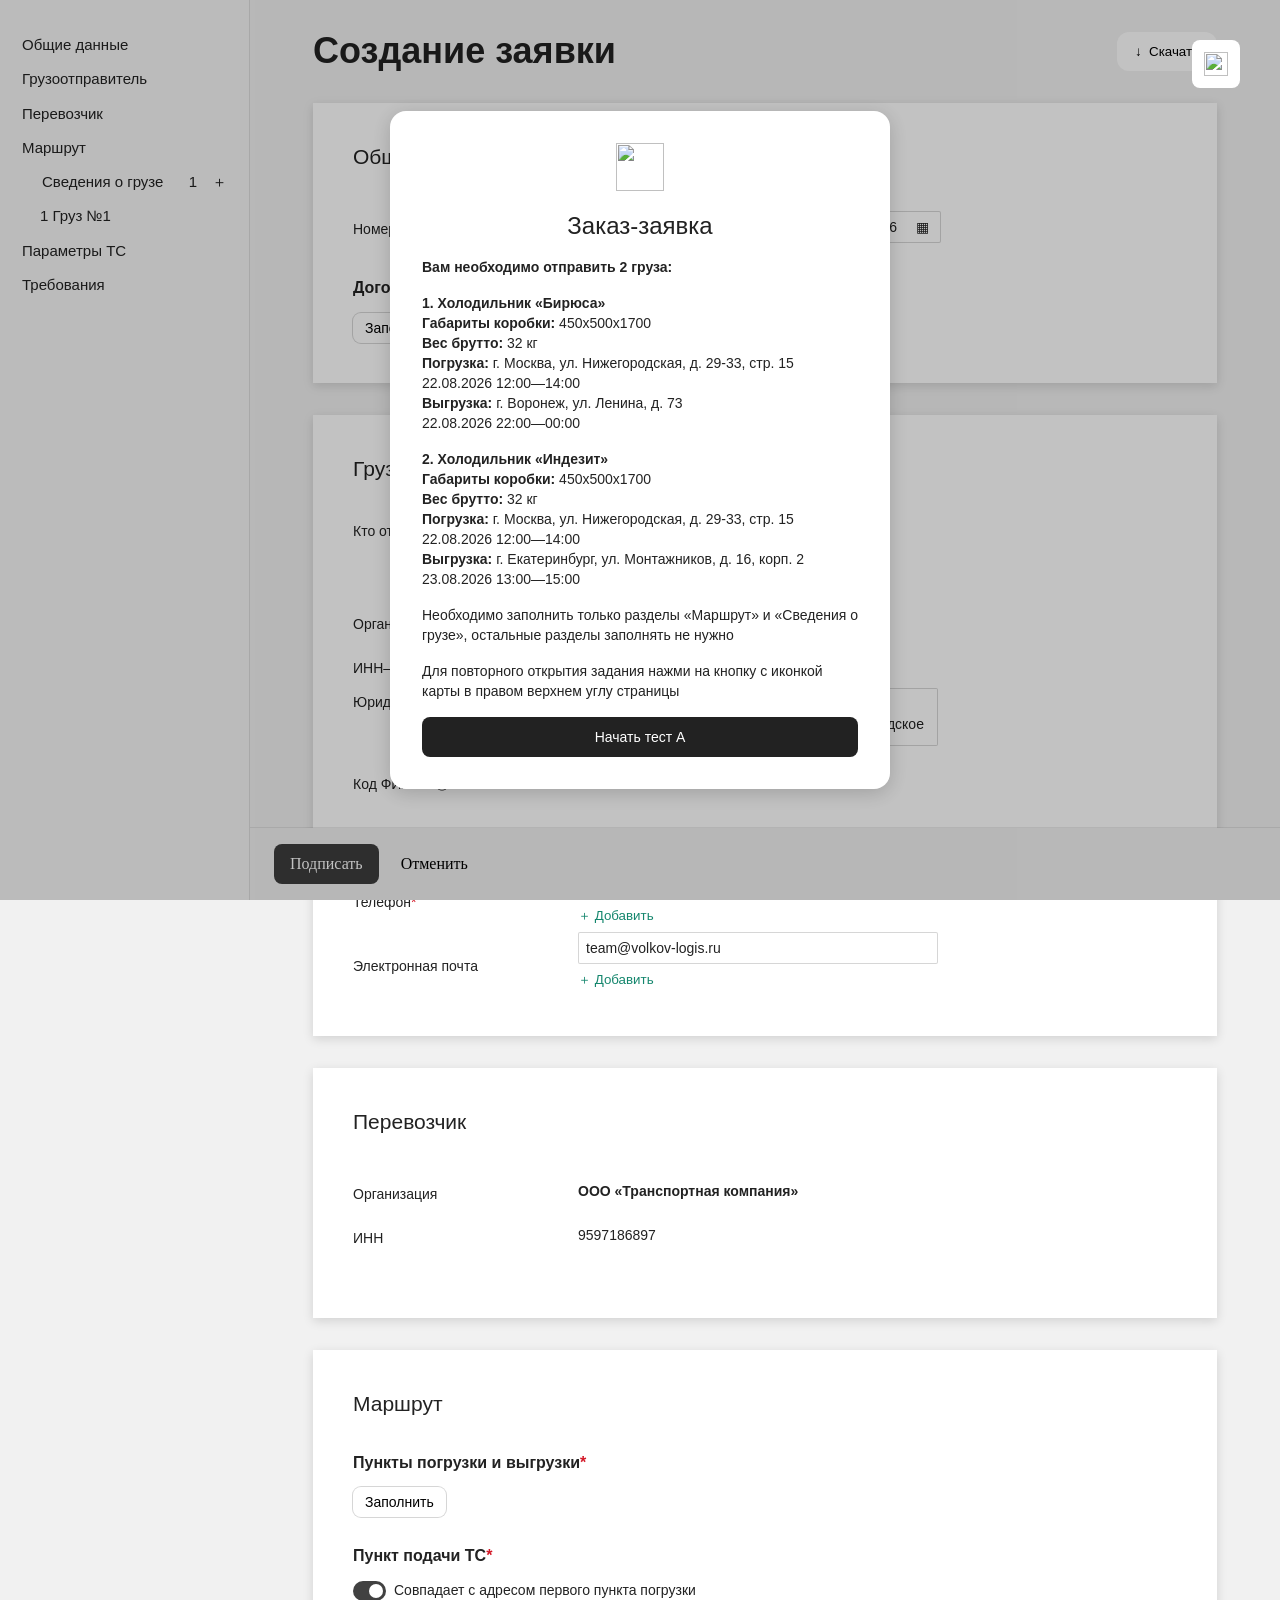
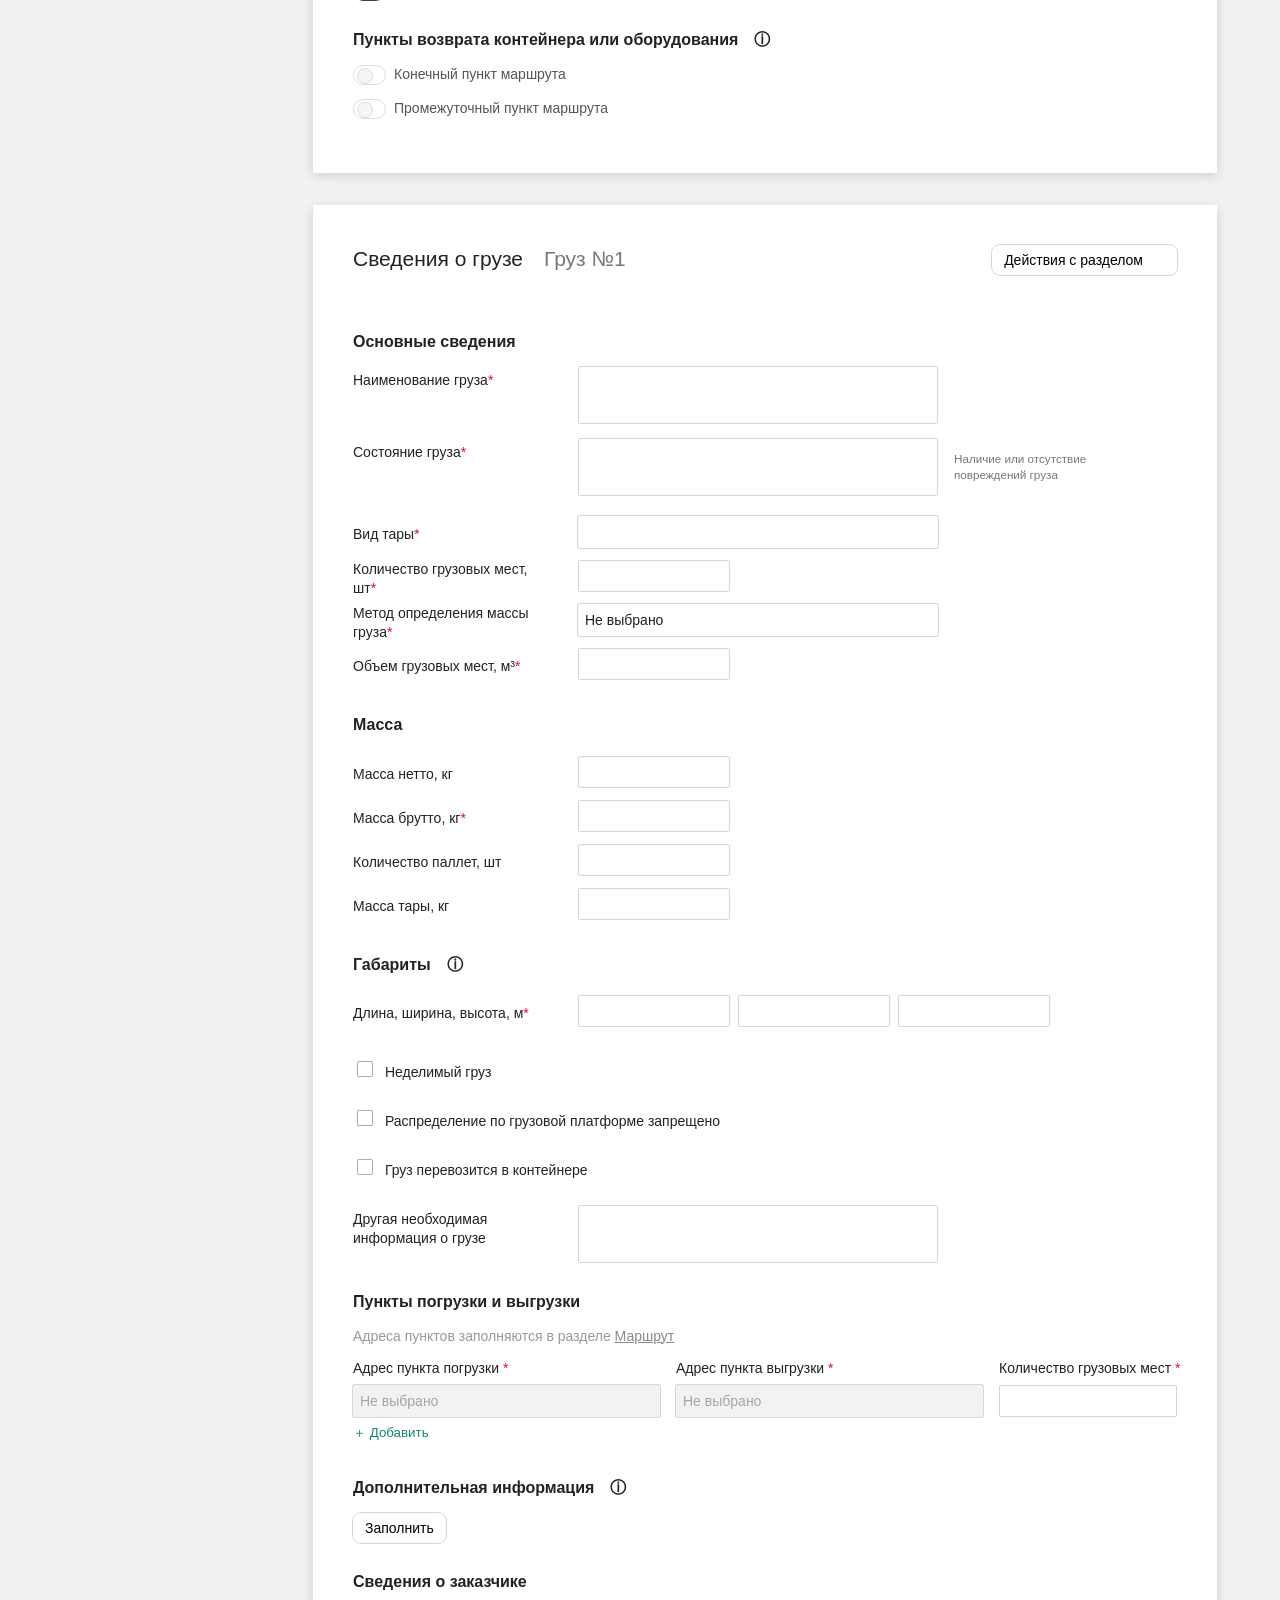
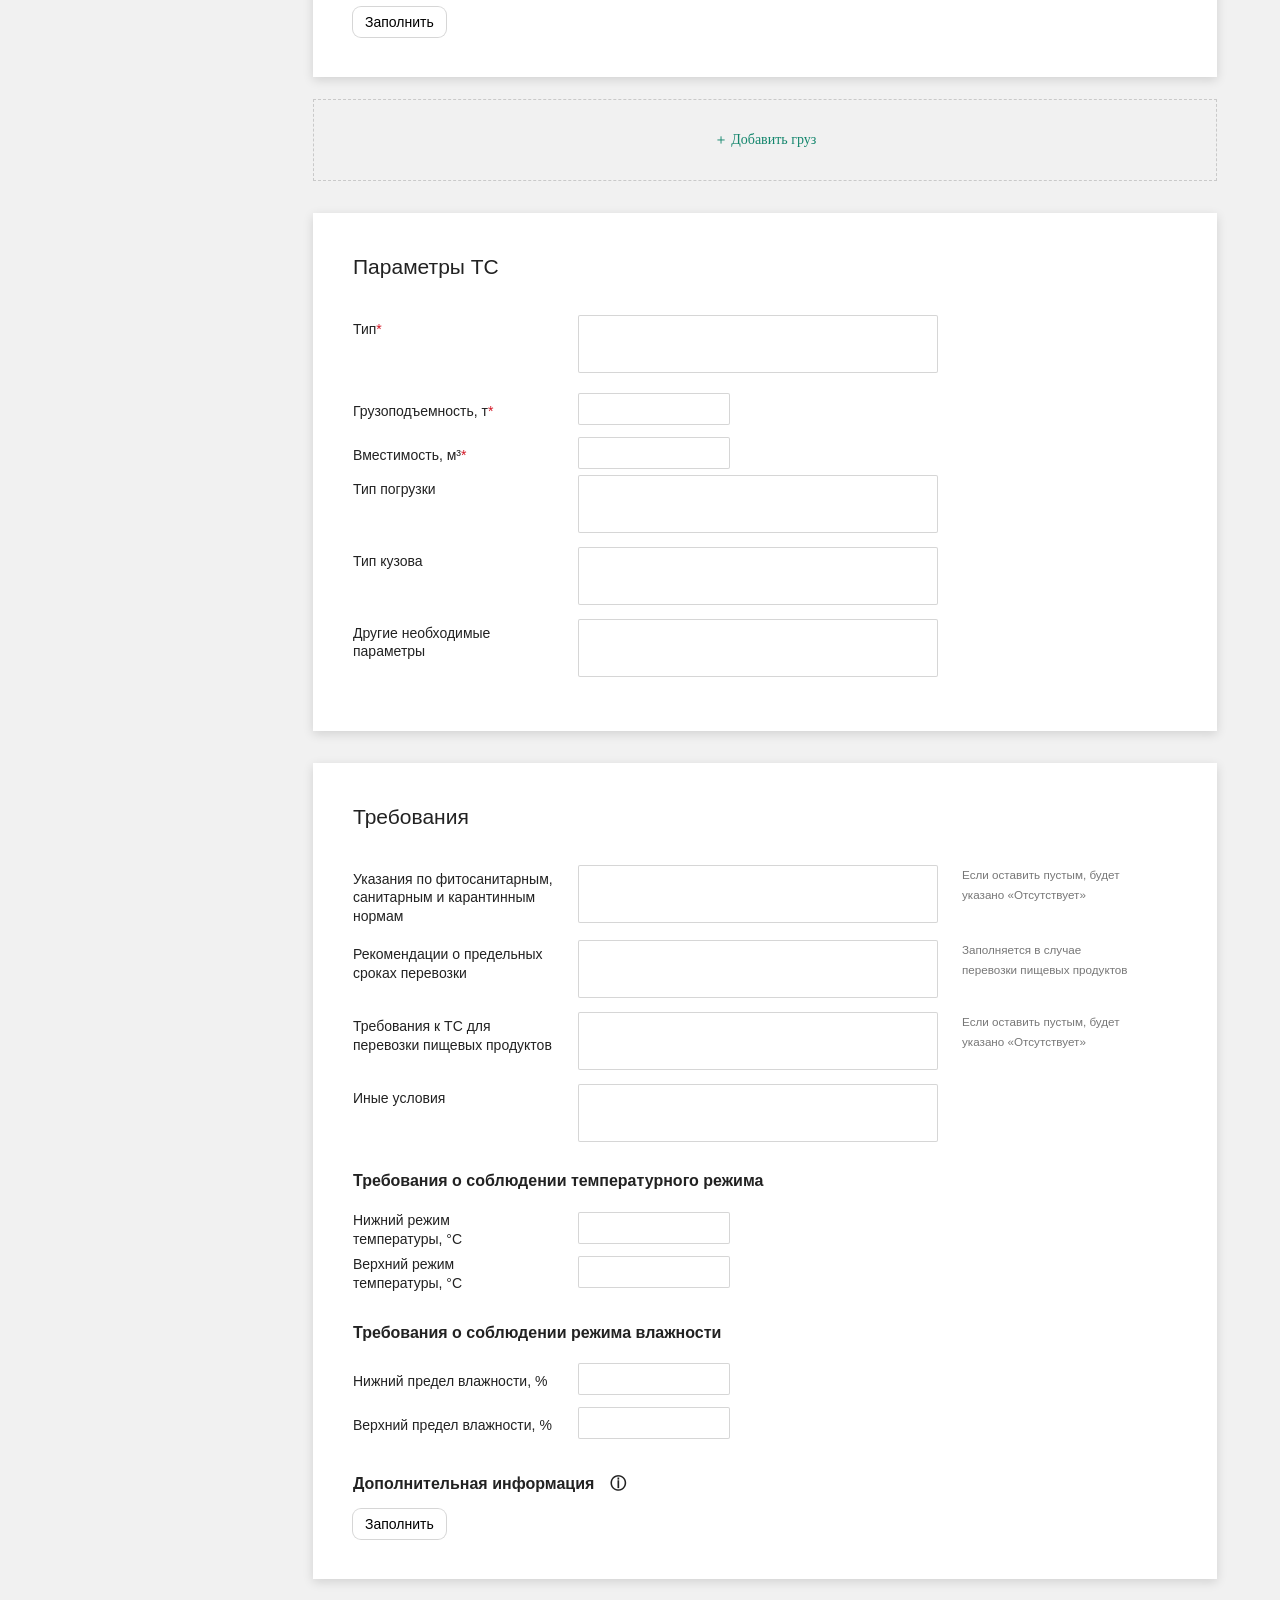
==== variant-a/index.html @ f587dcb3 "Publish Variant A" ====
<!doctype html><html lang="ru"><head><meta charset="utf-8"><meta name="viewport" content="width=device-width,initial-scale=1"><title>Создание заявки</title><link rel="icon" type="image/svg+xml" href="assets/kontur-diadoc-logistics.svg"><meta property="og:type" content="website"><meta property="og:title" content="Создание заявки"><meta property="og:image" content="assets/social-cover.jpg"><meta property="og:image:width" content="676"><meta property="og:image:height" content="432"><meta name="twitter:card" content="summary_large_image"><meta name="twitter:title" content="Создание заявки"><meta name="twitter:image" content="assets/social-cover.jpg"><link rel="stylesheet" href="styles.css"><style>
@font-face{font-family:"Lab Grotesque K";src:url("fonts/LabGrotesqueK-Regular.ttf") format("truetype");font-style:normal;font-weight:400;font-display:swap}
@font-face{font-family:"Lab Grotesque K";src:url("fonts/LabGrotesqueK-Bold.ttf") format("truetype");font-style:normal;font-weight:600 900;font-display:swap}
[hidden]{display:none!important}.panel span{color:inherit}.panel label span,.panel h3 span{color:#d31827}.panel h2 span{color:#777}
body,input,select,textarea,button{font-family:"Lab Grotesque K",-apple-system,BlinkMacSystemFont,"Segoe UI",Arial,sans-serif}
input,select,textarea{min-height:32px;border:1px solid rgba(0,0,0,.16);border-radius:2px;padding:5px 7px;font-size:14px;line-height:20px;box-shadow:none;outline:none}
input:hover,select:hover,textarea:hover{border-color:rgba(0,0,0,.32)}input:focus,select:focus,textarea:focus{border-color:#1d85d0;box-shadow:0 0 0 1px #1d85d0}input:disabled,select:disabled{background:#f2f2f2;color:rgba(0,0,0,.32)}
.button,.primary{min-height:30px;border:0;border-radius:8px;padding:5px 12px;font-size:14px;line-height:20px;box-shadow:0 0 0 1px rgba(0,0,0,.16);background:transparent}.button:hover{background:rgba(0,0,0,.05)}.button:active{background:rgba(0,0,0,.09)}.button:focus-visible,.primary:focus-visible{outline:2px solid #1d85d0;outline-offset:2px}.primary{background:#222;color:#fff;box-shadow:none}.primary:hover{background:#3b3b3b}
input[type=checkbox]:not(.toggle-row input),input[type=radio]{appearance:none;width:16px;height:16px;min-height:16px;padding:0;border:1px solid rgba(0,0,0,.32);background:#fff;vertical-align:-3px;position:relative}input[type=checkbox]:not(.toggle-row input){border-radius:2px}input[type=checkbox]:not(.toggle-row input):checked{background:#222;border-color:#222}input[type=checkbox]:not(.toggle-row input):checked:after{content:"";position:absolute;left:4px;top:1px;width:5px;height:9px;border:solid #fff;border-width:0 2px 2px 0;transform:rotate(45deg)}input[type=radio]{border-radius:50%}input[type=radio]:checked{border:4px solid #222}
.combo{position:relative;width:100%}.combo input{width:100%;padding-right:30px}.combo-arrow{position:absolute;right:9px;top:6px;color:#777;pointer-events:none}
.combo-menu,.ds-select-menu{display:none;position:absolute;left:0;right:0;top:34px;background:#fff;border-radius:8px;box-shadow:0 32px 32px -16px rgba(0,0,0,.08),0 0 24px rgba(0,0,0,.12);z-index:30;max-height:208px;overflow:auto;padding:4px}.combo.open .combo-menu,.ds-select.open .ds-select-menu{display:block}
.combo-option,.ds-select-option{min-height:32px;margin:0 0 1px;padding:6px 8px;border-radius:6px;cursor:pointer;line-height:20px;color:rgba(0,0,0,.88)}.combo-option:last-child,.ds-select-option:last-child{margin-bottom:0}.combo-option:hover,.ds-select-option:hover{background:rgba(0,0,0,.08)}.combo-option.selected,.ds-select-option.selected{background:rgba(0,0,0,.16)}.combo-empty{padding:6px 8px;color:#777}
.ds-select{position:relative;width:360px}.mrow .ds-select,.cargo-route .ds-select{width:100%}.ds-select-native{position:absolute!important;width:1px!important;height:1px!important;min-height:1px!important;opacity:0;pointer-events:none}.ds-select-button{position:relative;width:100%;height:32px;border:0;border-radius:2px;background:#fff;padding:5px 30px 5px 7px;text-align:left;font:14px/20px "Lab Grotesque K",sans-serif;color:rgba(0,0,0,.88);box-shadow:0 0 0 1px rgba(0,0,0,.16);cursor:pointer;overflow:hidden;text-overflow:ellipsis;white-space:nowrap}.ds-select-button:hover{box-shadow:0 0 0 1px rgba(0,0,0,.32)}.ds-select-button:focus{outline:0;box-shadow:0 0 0 2px #1d85d0}.ds-select-button:disabled{background:#f2f2f2;color:rgba(0,0,0,.32);cursor:default}.ds-select-button:after{content:"⌄";position:absolute;right:8px;top:5px;color:#777}.ds-select.open .ds-select-button:after{transform:rotate(180deg)}
.overlay{background:rgba(0,0,0,.24)!important}.add-cargo{display:block;width:904px;height:82px;margin:-10px 0 32px;border:1px dashed rgba(0,0,0,.16);background:transparent;color:#14866d;font:14px "Lab Grotesque K";cursor:pointer}.add-cargo:hover{background:rgba(255,255,255,.45)}
.line.three{grid-template-columns:225px 360px 1fr;gap:0}.line.three small{padding-left:24px;color:#777;line-height:20px}.terminal-bar{position:fixed;left:250px;right:0;bottom:0;height:72px;background:#e5e5e5;display:flex;align-items:center;gap:22px;padding-left:24px;z-index:9;box-shadow:0 -1px rgba(0,0,0,.08)}.terminal-primary{height:40px;border:0;border-radius:8px;background:#3d3d3d;color:#fff;padding:9px 16px;font:16px/22px "Lab Grotesque K";cursor:pointer}.terminal-primary:hover{background:#222}.terminal-cancel{height:40px;border:0;background:transparent;padding:9px 0;font:16px/22px "Lab Grotesque K";cursor:pointer}.terminal-cancel:hover{text-decoration:underline}
.route-action{position:relative}.route-kebab{width:28px;height:28px;border:0;border-radius:4px;background:transparent;font-size:20px;line-height:20px;cursor:pointer}.route-kebab:hover{background:rgba(0,0,0,.08)}.route-action-menu{display:none;position:absolute;right:0;top:30px;width:150px;background:#fff;border-radius:8px;padding:4px;box-shadow:0 32px 32px -16px rgba(0,0,0,.08),0 0 24px rgba(0,0,0,.12);z-index:8}.route-action.open .route-action-menu{display:block}.route-action-menu button{display:block;width:100%;height:32px;margin:0 0 1px;border:0;border-radius:6px;background:transparent;padding:6px 8px;text-align:left;font:14px/20px "Lab Grotesque K";cursor:pointer}.route-action-menu button:hover{background:rgba(0,0,0,.08)}.route-action-menu .delete{color:#ce0014}
@media(max-width:900px){.terminal-bar{left:0}.add-cargo{width:100%}.line.three{grid-template-columns:1fr}.line.three small{padding:5px 0 12px}}
</style></head><body>
<aside class="section-nav"><a href="#general">Общие данные</a><a href="#sender">Грузоотправитель</a><a href="#carrier">Перевозчик</a><a href="#route">Маршрут</a><div class="cargo-nav"><a href="#cargo-1"><span>⌄ Сведения о грузе</span><span>2　＋</span></a><a class="sub" href="#cargo-1">1 Груз №1</a><a class="sub" href="#cargo-2">2 Груз №2</a></div><a href="#vehicle">Параметры ТС</a><a href="#requirements">Требования</a></aside>
<main><div class="title-line"><h1>Создание заявки</h1><button class="download">↓&nbsp; Скачать</button></div>
<section class="panel" id="general"><h2>Общие данные</h2><div class="line"><label>Номер и дата</label><div class="inline"><input disabled placeholder="Без номера"><span>от</span><input class="date" value="12.01.2026"><span class="calendar">▦</span></div></div><h3>Договор об организации перевозки груза</h3><button class="button">Заполнить</button></section>
<section class="panel" id="sender"><h2>Грузоотправитель</h2><div class="line top"><label>Кто отправляет груз　ⓘ</label><div class="radios"><label><input type="radio" checked> Моя организация</label><label class="disabled"><input type="radio" disabled> Другая организация<small>Будет доступно в ближайшем будущем</small></label></div></div><div class="line"><label>Организация　ⓘ</label><b>ООО «Логистика»</b></div><div class="line"><label>ИНН–КПП<span>*</span></label><div>4663489246　—　<input class="short" value="514399921"></div></div><div class="line top"><label>Юридический адрес<span>*</span>　ⓘ</label><textarea>Российская Федерация, Кировская область, муниципальный район Верхошижемский, городское поселение Верхошижемское, деревня Москва</textarea></div><div class="line"><label>Код ФИАС　ⓘ</label><span>79574bb0-6a30-4cb9-bcd4-460909664b57　▢</span></div><h3>Контакты</h3><div class="line"><label>Телефон<span>*</span></label><div><input value="+7 (443) 288-56-46"><button class="add">＋ Добавить</button></div></div><div class="line"><label>Электронная почта</label><div><input class="long" value="team@volkov-logis.ru"><button class="add">＋ Добавить</button></div></div></section>
<section class="panel compact" id="carrier"><h2>Перевозчик</h2><div class="line"><label>Организация</label><b>ООО «Транспортная компания»</b></div><div class="line"><label>ИНН</label><span>9597186897</span></div></section>
<section class="panel" id="route"><h2>Маршрут</h2><h3>Пункты погрузки и выгрузки<span>*</span></h3><button class="button" id="routeOpen">Заполнить</button><div id="routeRows" class="route-rows" hidden></div><h3>Пункт подачи ТС<span>*</span></h3><label class="toggle-row"><input type="checkbox" checked><i></i> Совпадает с адресом первого пункта погрузки</label><h3>Пункты возврата контейнера или оборудования　ⓘ</h3><label class="toggle-row pale"><input type="checkbox"><i></i> Конечный пункт маршрута</label><label class="toggle-row pale"><input type="checkbox"><i></i> Промежуточный пункт маршрута</label></section>
<section class="panel cargo" id="cargo"><div class="cargo-title"><h2>Сведения о грузе　<span>Груз №1</span></h2><button class="button">Действия с разделом⌄</button></div><label class="toggle-row pale"><input type="checkbox"><i></i> Показать только необходимые поля</label><h3>Основные сведения</h3>
<div class="line top"><label>Наименование груза<span>*</span></label><textarea></textarea></div><div class="line top"><label>Состояние груза<span>*</span></label><textarea></textarea><small class="side-note">Наличие или отсутствие<br>повреждений груза</small></div><div class="line"><label>Вид тары<span>*</span></label><select><option></option><option>Паллеты</option><option>Короба</option></select></div><div class="line"><label>Количество грузовых мест,<br>шт<span>*</span></label><input class="medium" type="number"></div><div class="line"><label>Метод определения массы<br>груза<span>*</span></label><select><option>Не выбрано</option><option>Взвешивание</option></select></div><div class="line"><label>Объем грузовых мест, м³<span>*</span></label><input class="medium" type="number"></div>
<h3>Масса</h3><div class="line"><label>Масса нетто, кг</label><input class="medium" type="number"></div><div class="line"><label>Масса брутто, кг<span>*</span></label><input class="medium" type="number"></div><div class="line"><label>Количество паллет, шт</label><input class="medium" type="number"></div><div class="line"><label>Масса тары, кг</label><input class="medium" type="number"></div><h3>Габариты　ⓘ</h3><div class="line"><label>Длина, ширина, высота, м<span>*</span></label><div class="dimensions"><input><input><input></div></div><label class="check"><input type="checkbox"> Неделимый груз</label><label class="check"><input type="checkbox"> Распределение по грузовой платформе запрещено</label><label class="check"><input type="checkbox"> Груз перевозится в контейнере</label><div class="line top"><label>Другая необходимая<br>информация о грузе</label><textarea></textarea></div>
<h3>Пункты погрузки и выгрузки</h3><p class="muted">Адреса пунктов заполняются в разделе <a href="#route">Маршрут</a></p><div class="cargo-route"><label>Адрес пункта погрузки<span>*</span><select id="loadingSelect" disabled><option>Не выбрано</option></select></label><label>Адрес пункта выгрузки<span>*</span><select id="unloadingSelect" disabled><option>Не выбрано</option></select></label><label>Количество грузовых мест<span>*</span><input type="number"></label></div><button class="add">＋ Добавить</button><h3>Дополнительная информация　ⓘ</h3><button class="button">Заполнить</button><h3>Сведения о заказчике</h3><button class="button">Заполнить</button></section>
<div id="cargoExtra"></div><button class="add-cargo" id="addCargo">＋ Добавить груз</button>
<section class="panel vehicle" id="vehicle"><h2>Параметры ТС</h2><div class="line top"><label>Тип<span>*</span></label><textarea></textarea></div><div class="line"><label>Грузоподъемность, т<span>*</span></label><input class="medium"></div><div class="line"><label>Вместимость, м³<span>*</span></label><input class="medium"></div><div class="line top"><label>Тип погрузки</label><textarea></textarea></div><div class="line top"><label>Тип кузова</label><textarea></textarea></div><div class="line top"><label>Другие необходимые<br>параметры</label><textarea></textarea></div></section>
<section class="panel requirements" id="requirements"><h2>Требования</h2><div class="line top three"><label>Указания по фитосанитарным,<br>санитарным и карантинным<br>нормам</label><textarea></textarea><small>Если оставить пустым, будет<br>указано «Отсутствует»</small></div><div class="line top three"><label>Рекомендации о предельных<br>сроках перевозки</label><textarea></textarea><small>Заполняется в случае<br>перевозки пищевых продуктов</small></div><div class="line top three"><label>Требования к ТС для<br>перевозки пищевых продуктов</label><textarea></textarea><small>Если оставить пустым, будет<br>указано «Отсутствует»</small></div><div class="line top"><label>Иные условия</label><textarea></textarea></div><h3>Требования о соблюдении температурного режима</h3><div class="line"><label>Нижний режим<br>температуры, °C</label><input class="medium"></div><div class="line"><label>Верхний режим<br>температуры, °C</label><input class="medium"></div><h3>Требования о соблюдении режима влажности</h3><div class="line"><label>Нижний предел влажности, %</label><input class="medium"></div><div class="line"><label>Верхний предел влажности, %</label><input class="medium"></div><h3>Дополнительная информация　ⓘ</h3><button class="button">Заполнить</button></section>
</main><div class="terminal-bar"><button class="terminal-primary" id="signButton">Подписать</button><button class="terminal-cancel" id="cancelButton">Отменить</button></div>
<div class="overlay" id="routeModal" hidden><div class="modal"><button class="close" id="routeClose">×</button><h2>Адрес пункта</h2><form id="routeForm"><div class="mrow"><label>Тип<span>*</span></label><select id="pointType" required><option value=""> </option><option>Погрузка</option><option>Выгрузка</option></select></div><div class="mrow point-supply" hidden><label>Является адресом пункта<br>подачи ТС</label><label class="toggle-row pale"><input id="supplyPoint" type="checkbox"><i></i></label></div><div class="mrow"><label>Адрес<span>*</span>　ⓘ</label><select id="pointAddress" required><option value=""></option><option>630088, Новосибирская область, г. Новосибирск, ул. Московское шоссе, 79, корп. 3</option><option>109052, г. Москва, ул. Нижегородская, д. 29–33, стр. 15</option></select></div><div class="mrow"><label>Код ФИАС　ⓘ</label><div id="fiasText" class="placeholder">Определим после ввода адреса</div></div><button type="button" class="button other">＋ Добавить другие сведения</button><div class="spacer"></div><div class="mrow"><label>Часовой пояс<span>*</span></label><select id="timezone" required><option value=""></option><option>UTC+03 — Москва, Санкт-Петербург</option><option>UTC+07 — Новосибирск</option></select></div><div class="mrow"><label>Дата и время погрузки<span>*</span></label><div class="date-time"><input id="pointDate" placeholder="дд.мм.гггг"><input id="pointTime" placeholder="00:00"></div></div><div class="mrow"><label>Предельно допустимое<br>время подачи ТС</label><input id="limitTime" class="mshort"></div><h3>Владелец объекта пункта погрузки</h3><label class="toggle-row"><input type="checkbox" checked><i></i> Пунктом владеет грузоотправитель</label><div class="mrow"><label>Организация<span>*</span></label><input disabled value="ООО «Логистика»"></div><div class="mrow"><label>ИНН организации<span>*</span></label><input class="mhalf" disabled value="8795979318"></div><div class="modal-actions"><button class="primary" type="submit">Сохранить</button><button class="button" type="button" id="modalCancel">Отменить</button></div></form></div></div><div class="toast" id="toast"></div><script src="app.js"></script></body></html>
---- variant-a/styles.css ----
:root{--ink:#222;--muted:#777;--green:#14866d;--line:#d8d8d8}*{box-sizing:border-box}html{scroll-behavior:smooth}body{margin:0;background:#f1f1f1;color:var(--ink);font:14px/1.35 "Lab Grotesque K","Segoe UI",Arial,sans-serif}.section-nav{position:fixed;inset:0 auto 0 0;width:250px;background:#f5f5f5;border-right:1px solid #ddd;padding:28px 22px;z-index:2}.section-nav a{display:block;color:#222;text-decoration:none;font-size:15px;padding:7px 0}.section-nav a:hover{color:var(--green)}.cargo-nav>a:first-child{display:flex;justify-content:space-between}.section-nav .sub{padding-left:18px}main{width:970px;margin-left:250px;padding:29px 0 80px 63px}.title-line{width:904px;display:flex;justify-content:space-between;align-items:center;margin-bottom:30px}h1{font-size:36px;line-height:44px;margin:0;font-weight:600}h2{font-size:21px;line-height:28px;margin:0 0 34px;font-weight:500}h3{font-size:16px;margin:28px 0 14px;font-weight:600}.download{border:0;background:#fff;border-radius:12px;padding:12px 18px;font:16px inherit}.panel{width:904px;background:#fff;padding:40px;margin-bottom:32px;box-shadow:0 3px 10px #0002}.panel.compact{min-height:250px}.line{display:grid;grid-template-columns:225px 1fr;align-items:center;min-height:44px}.line.top{align-items:start;margin-bottom:14px}.line>label{padding-top:5px}.inline{display:flex;align-items:center;gap:10px}.inline input:first-child{width:207px}.date{width:122px}.calendar{margin-left:-35px}.panel span,label span{color:#d31827}.panel h2 span{color:#777;font-weight:400}input,select,textarea{border:1px solid var(--line);border-radius:0;background:#fff;min-height:32px;padding:6px 8px;font:14px inherit;color:#222}select{width:360px}textarea{width:360px;height:58px;resize:none}.short{width:100px}.medium{width:152px}.long{width:360px}.button,.primary{border:1px solid #ccc;border-radius:9px;background:#fff;padding:7px 13px;font:14px inherit;cursor:pointer}.button:hover{background:#f5f5f5}.primary{background:#3d3d3d;border-color:#3d3d3d;color:#fff}.add{display:block;border:0;background:none;color:var(--green);padding:7px 0;font:14px inherit;cursor:pointer}.radios{display:grid;gap:12px}.radios label{display:block}.radios input{min-height:auto}.radios small{display:block;padding-left:24px;color:#777}.disabled{color:#bbb}.toggle-row{display:flex;align-items:center;gap:8px;margin:14px 0}.toggle-row input{display:none}.toggle-row i{display:inline-block;width:33px;height:20px;border-radius:12px;background:#414141;position:relative}.toggle-row i:after{content:"";position:absolute;width:14px;height:14px;border-radius:50%;background:#fff;top:3px;right:3px}.toggle-row input:not(:checked)+i{background:#fff;border:1px solid #ddd}.toggle-row input:not(:checked)+i:after{left:3px;right:auto;background:#f5f5f5;border:1px solid #ddd;top:2px}.toggle-row.pale{color:#555}.route-rows{margin:0 0 24px}.route-row{display:grid;grid-template-columns:140px 1fr 140px 22px;gap:14px;padding:12px 0;border-bottom:1px solid #eee}.route-row b{font-weight:500}.route-row button{border:0;background:none}.cargo-title{display:flex;justify-content:space-between;align-items:start}.cargo-title h2{margin-bottom:30px}.cargo .side-note{position:relative;left:383px;top:-55px;color:#777}.dimensions{display:flex;gap:8px}.dimensions input{width:152px}.check{display:block;margin:25px 0}.check input{min-height:auto;margin-right:8px}.muted{color:#999}.muted a{color:#888}.cargo-route{display:grid;grid-template-columns:1fr 1fr 178px;gap:16px}.cargo-route label{display:grid;gap:7px}.cargo-route select,.cargo-route input{width:100%}.overlay{position:fixed;inset:0;background:#000;z-index:10;display:grid;place-items:start center;overflow:auto}.overlay[hidden]{display:none}.modal{position:relative;margin-top:0;width:600px;min-height:720px;background:#fff;border-radius:16px;padding:26px 32px 32px}.modal>.close{position:absolute;right:28px;top:24px;border:0;background:none;color:#aaa;font-size:28px}.modal h2{font-weight:600;font-size:23px;margin:0 0 22px}.modal h3{margin:28px 0 15px}.modal form{display:grid;gap:12px}.mrow{display:grid;grid-template-columns:184px 1fr;align-items:center;min-height:32px}.mrow>select,.mrow>input{width:100%}.mrow label{font-size:14px}.placeholder{color:#aaa}.other{justify-self:start}.spacer{height:8px}.date-time{display:flex;gap:8px}.date-time input:first-child{width:122px}.date-time input:last-child{width:76px}.mshort{width:76px!important}.mhalf{width:153px!important}.modal .toggle-row{margin:0}.modal-actions{border-top:1px solid #eee;margin-top:20px;padding-top:18px;display:flex;gap:8px}.toast{position:fixed;right:20px;bottom:20px;background:#333;color:#fff;padding:10px 15px;opacity:0;z-index:20}.toast.show{opacity:1}@media(max-width:900px){.section-nav{display:none}main{margin:0;padding:22px;width:auto}.title-line,.panel{width:100%}.line{grid-template-columns:1fr;gap:7px;margin-bottom:14px}.cargo-route{grid-template-columns:1fr}.modal{width:min(600px,100%);border-radius:0}.dimensions{flex-wrap:wrap}}
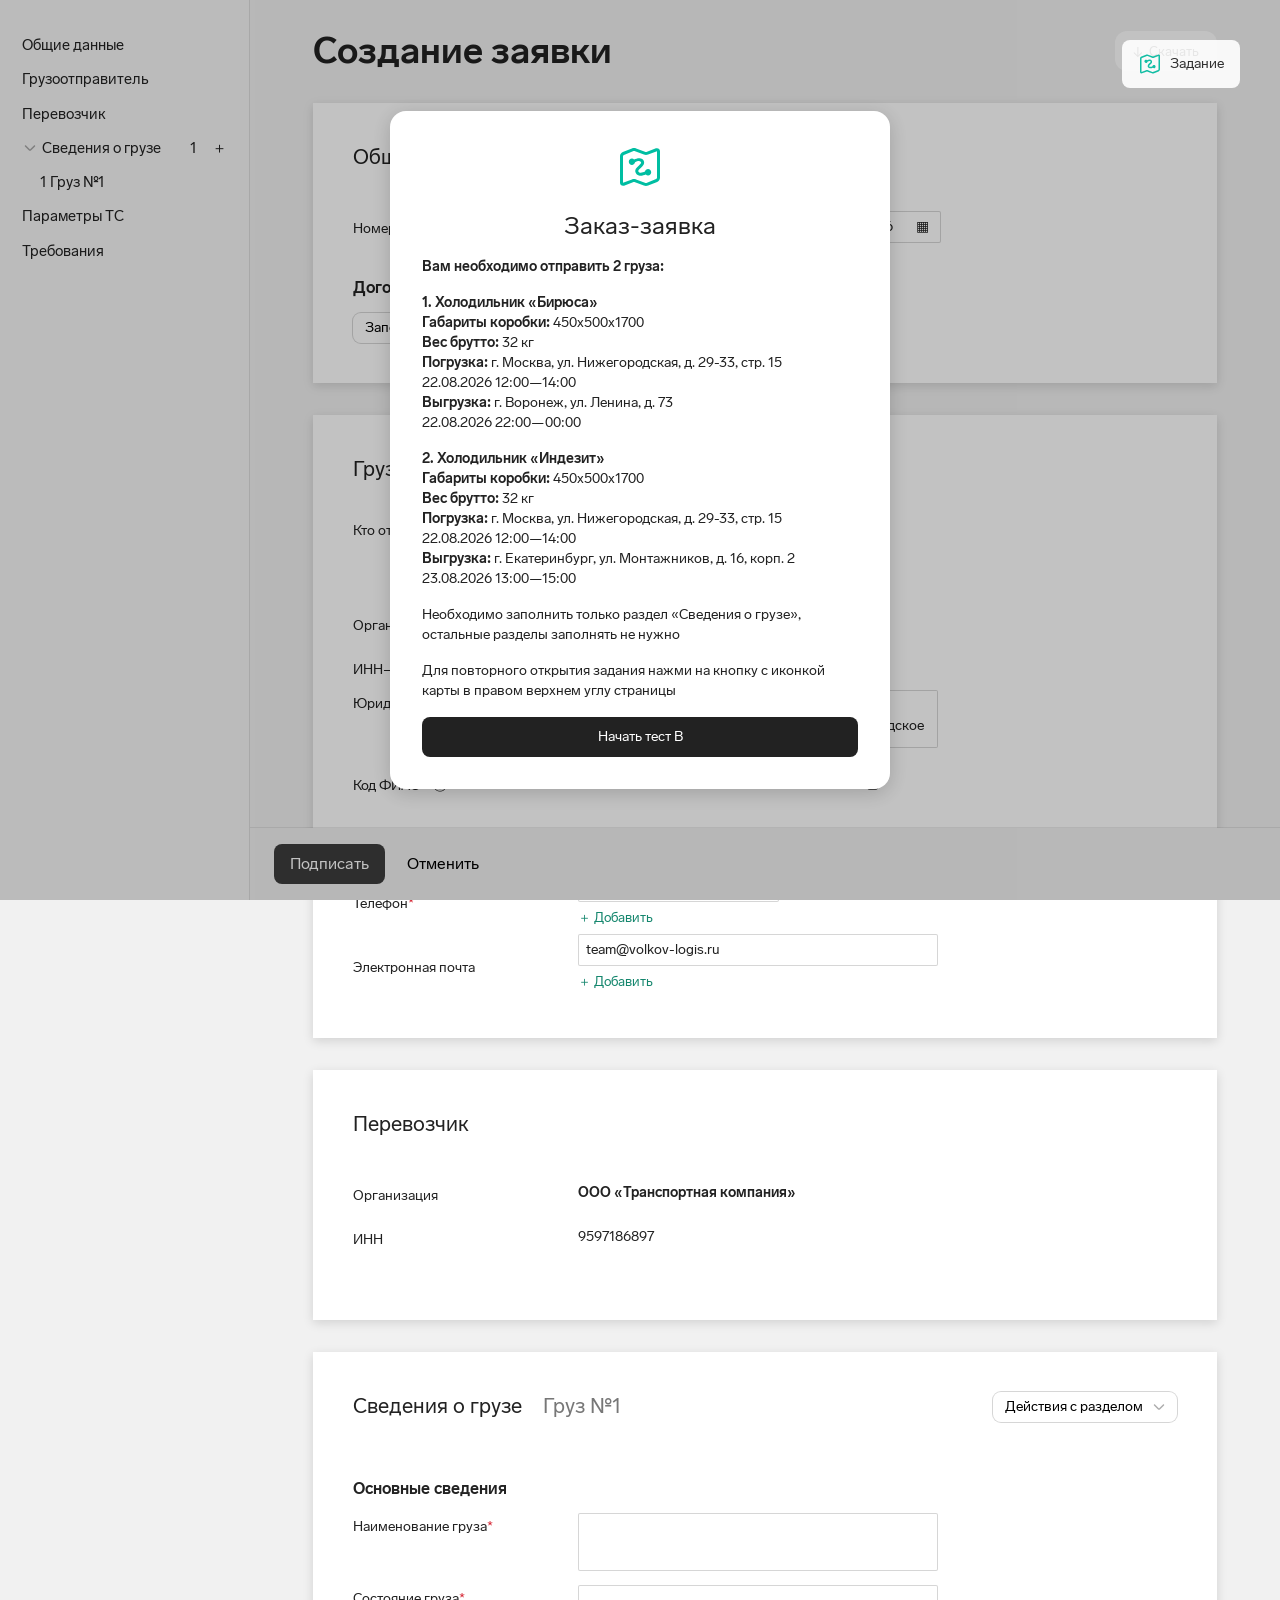
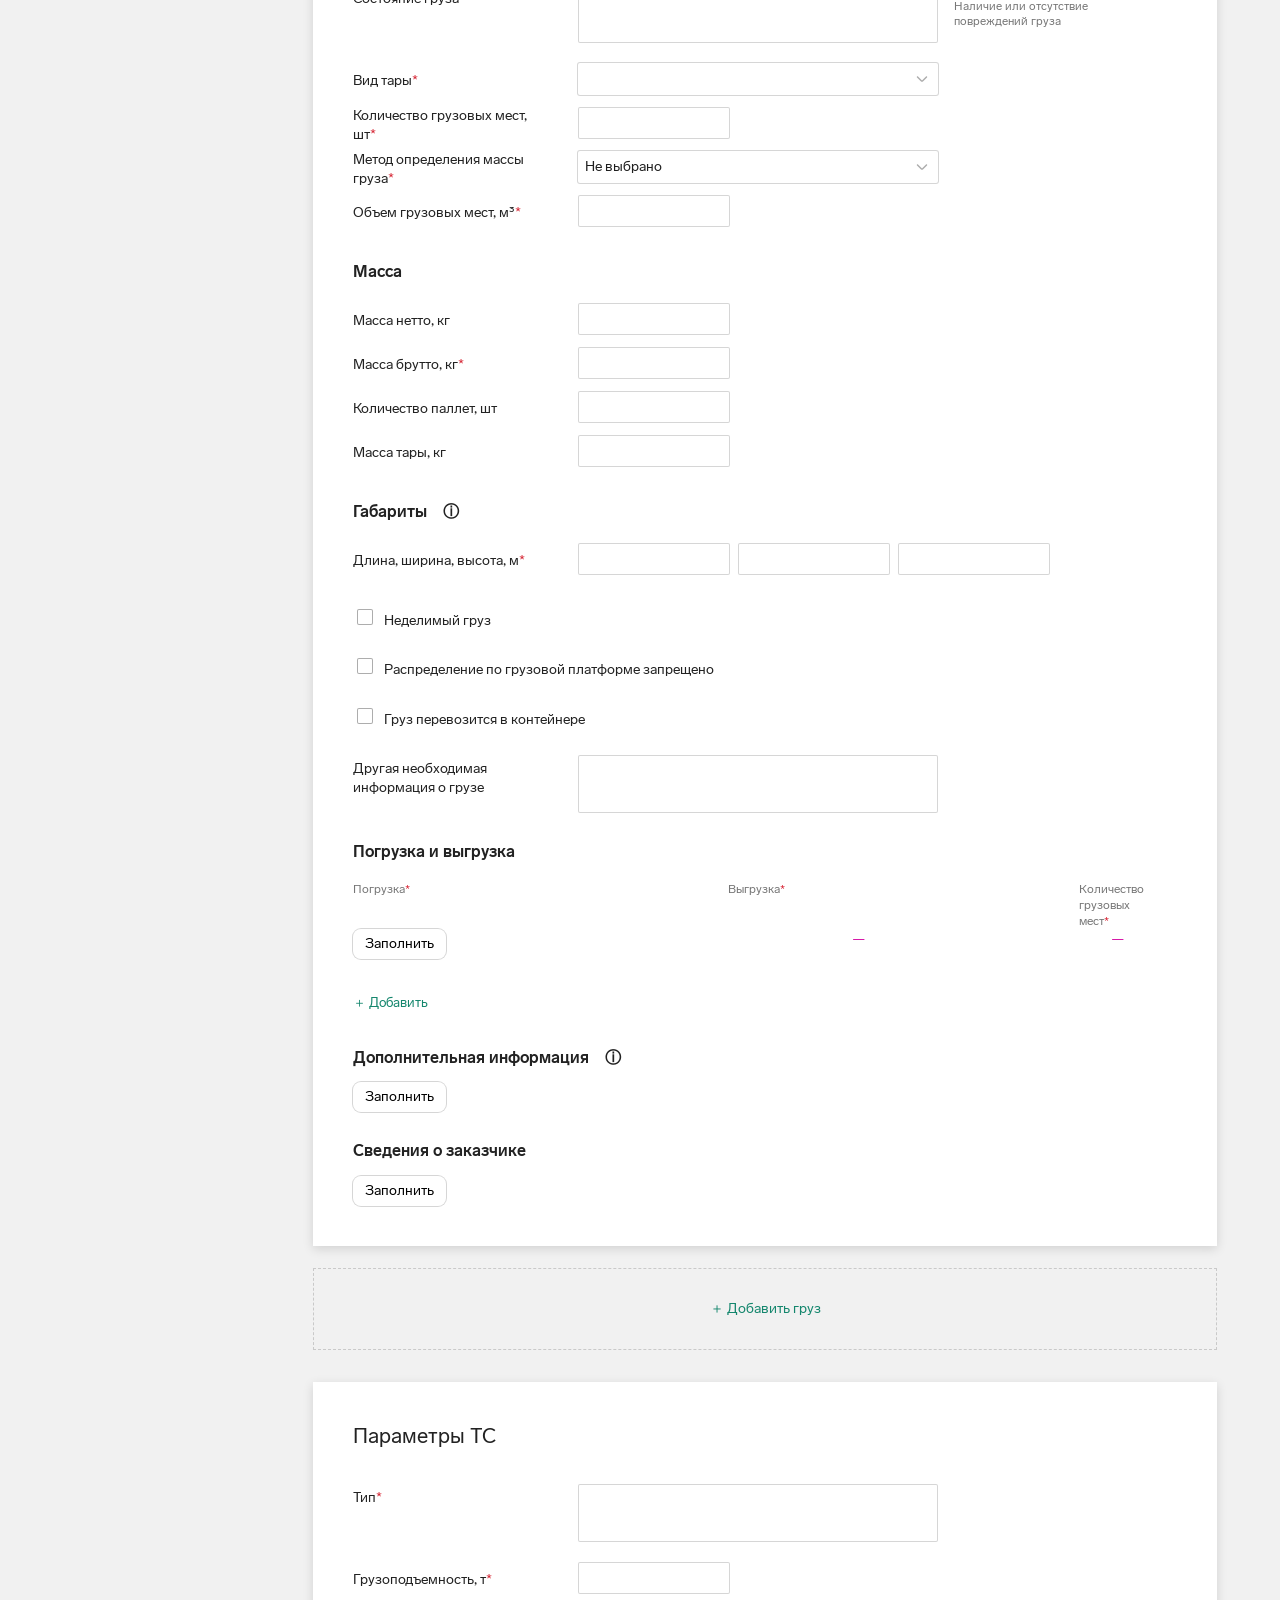
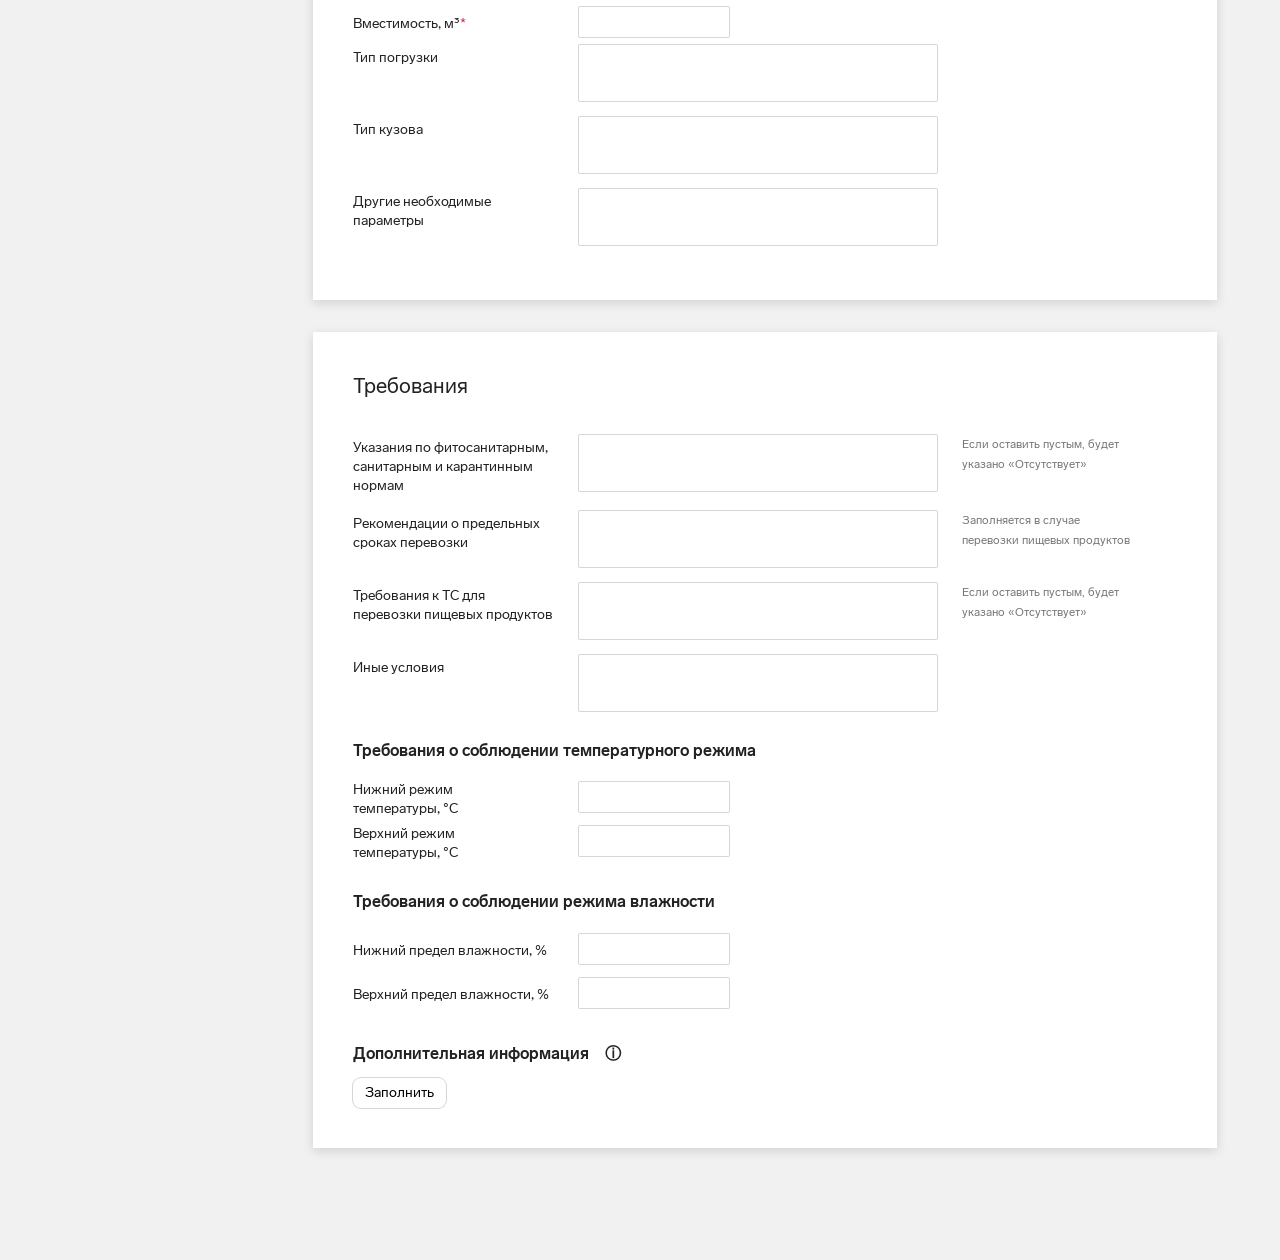
==== commit b257ce3b: "Version Variant A assets" ====
--- a/variant-a/index.html
+++ b/variant-a/index.html
@@ -1,4 +1,4 @@
-<!doctype html><html lang="ru"><head><meta charset="utf-8"><meta name="viewport" content="width=device-width,initial-scale=1"><title>Создание заявки</title><link rel="icon" type="image/svg+xml" href="assets/kontur-diadoc-logistics.svg"><meta property="og:type" content="website"><meta property="og:title" content="Создание заявки"><meta property="og:image" content="assets/social-cover.jpg"><meta property="og:image:width" content="676"><meta property="og:image:height" content="432"><meta name="twitter:card" content="summary_large_image"><meta name="twitter:title" content="Создание заявки"><meta name="twitter:image" content="assets/social-cover.jpg"><link rel="stylesheet" href="styles.css"><style>
+<!doctype html><html lang="ru"><head><meta charset="utf-8"><meta name="viewport" content="width=device-width,initial-scale=1"><title>Создание заявки</title><link rel="icon" type="image/svg+xml" href="assets/kontur-diadoc-logistics.svg"><meta property="og:type" content="website"><meta property="og:title" content="Создание заявки"><meta property="og:image" content="assets/social-cover.jpg"><meta property="og:image:width" content="676"><meta property="og:image:height" content="432"><meta name="twitter:card" content="summary_large_image"><meta name="twitter:title" content="Создание заявки"><meta name="twitter:image" content="assets/social-cover.jpg"><link rel="stylesheet" href="styles.css"><link rel="stylesheet" href="overrides.css?v=20260826-2"><style>
 @font-face{font-family:"Lab Grotesque K";src:url("fonts/LabGrotesqueK-Regular.ttf") format("truetype");font-style:normal;font-weight:400;font-display:swap}
 @font-face{font-family:"Lab Grotesque K";src:url("fonts/LabGrotesqueK-Bold.ttf") format("truetype");font-style:normal;font-weight:600 900;font-display:swap}
 [hidden]{display:none!important}.panel span{color:inherit}.panel label span,.panel h3 span{color:#d31827}.panel h2 span{color:#777}
@@ -30,4 +30,5 @@
 <section class="panel vehicle" id="vehicle"><h2>Параметры ТС</h2><div class="line top"><label>Тип<span>*</span></label><textarea></textarea></div><div class="line"><label>Грузоподъемность, т<span>*</span></label><input class="medium"></div><div class="line"><label>Вместимость, м³<span>*</span></label><input class="medium"></div><div class="line top"><label>Тип погрузки</label><textarea></textarea></div><div class="line top"><label>Тип кузова</label><textarea></textarea></div><div class="line top"><label>Другие необходимые<br>параметры</label><textarea></textarea></div></section>
 <section class="panel requirements" id="requirements"><h2>Требования</h2><div class="line top three"><label>Указания по фитосанитарным,<br>санитарным и карантинным<br>нормам</label><textarea></textarea><small>Если оставить пустым, будет<br>указано «Отсутствует»</small></div><div class="line top three"><label>Рекомендации о предельных<br>сроках перевозки</label><textarea></textarea><small>Заполняется в случае<br>перевозки пищевых продуктов</small></div><div class="line top three"><label>Требования к ТС для<br>перевозки пищевых продуктов</label><textarea></textarea><small>Если оставить пустым, будет<br>указано «Отсутствует»</small></div><div class="line top"><label>Иные условия</label><textarea></textarea></div><h3>Требования о соблюдении температурного режима</h3><div class="line"><label>Нижний режим<br>температуры, °C</label><input class="medium"></div><div class="line"><label>Верхний режим<br>температуры, °C</label><input class="medium"></div><h3>Требования о соблюдении режима влажности</h3><div class="line"><label>Нижний предел влажности, %</label><input class="medium"></div><div class="line"><label>Верхний предел влажности, %</label><input class="medium"></div><h3>Дополнительная информация　ⓘ</h3><button class="button">Заполнить</button></section>
 </main><div class="terminal-bar"><button class="terminal-primary" id="signButton">Подписать</button><button class="terminal-cancel" id="cancelButton">Отменить</button></div>
-<div class="overlay" id="routeModal" hidden><div class="modal"><button class="close" id="routeClose">×</button><h2>Адрес пункта</h2><form id="routeForm"><div class="mrow"><label>Тип<span>*</span></label><select id="pointType" required><option value=""> </option><option>Погрузка</option><option>Выгрузка</option></select></div><div class="mrow point-supply" hidden><label>Является адресом пункта<br>подачи ТС</label><label class="toggle-row pale"><input id="supplyPoint" type="checkbox"><i></i></label></div><div class="mrow"><label>Адрес<span>*</span>　ⓘ</label><select id="pointAddress" required><option value=""></option><option>630088, Новосибирская область, г. Новосибирск, ул. Московское шоссе, 79, корп. 3</option><option>109052, г. Москва, ул. Нижегородская, д. 29–33, стр. 15</option></select></div><div class="mrow"><label>Код ФИАС　ⓘ</label><div id="fiasText" class="placeholder">Определим после ввода адреса</div></div><button type="button" class="button other">＋ Добавить другие сведения</button><div class="spacer"></div><div class="mrow"><label>Часовой пояс<span>*</span></label><select id="timezone" required><option value=""></option><option>UTC+03 — Москва, Санкт-Петербург</option><option>UTC+07 — Новосибирск</option></select></div><div class="mrow"><label>Дата и время погрузки<span>*</span></label><div class="date-time"><input id="pointDate" placeholder="дд.мм.гггг"><input id="pointTime" placeholder="00:00"></div></div><div class="mrow"><label>Предельно допустимое<br>время подачи ТС</label><input id="limitTime" class="mshort"></div><h3>Владелец объекта пункта погрузки</h3><label class="toggle-row"><input type="checkbox" checked><i></i> Пунктом владеет грузоотправитель</label><div class="mrow"><label>Организация<span>*</span></label><input disabled value="ООО «Логистика»"></div><div class="mrow"><label>ИНН организации<span>*</span></label><input class="mhalf" disabled value="8795979318"></div><div class="modal-actions"><button class="primary" type="submit">Сохранить</button><button class="button" type="button" id="modalCancel">Отменить</button></div></form></div></div><div class="toast" id="toast"></div><script src="app.js"></script></body></html>
+<div class="overlay" id="routeModal" hidden><div class="modal"><button class="close" id="routeClose">×</button><h2>Адрес пункта</h2><form id="routeForm"><div class="mrow"><label>Тип<span>*</span></label><select id="pointType" required><option value=""> </option><option>Погрузка</option><option>Выгрузка</option></select></div><div class="mrow point-supply" hidden><label>Является адресом пункта<br>подачи ТС</label><label class="toggle-row pale"><input id="supplyPoint" type="checkbox"><i></i></label></div><div class="mrow"><label>Адрес<span>*</span>　ⓘ</label><select id="pointAddress" required><option value=""></option><option>630088, Новосибирская область, г. Новосибирск, ул. Московское шоссе, 79, корп. 3</option><option>109052, г. Москва, ул. Нижегородская, д. 29–33, стр. 15</option></select></div><div class="mrow"><label>Код ФИАС　ⓘ</label><div id="fiasText" class="placeholder">Определим после ввода адреса</div></div><button type="button" class="button other">＋ Добавить другие сведения</button><div class="spacer"></div><div class="mrow"><label>Часовой пояс<span>*</span></label><select id="timezone" required><option value=""></option><option>UTC+03 — Москва, Санкт-Петербург</option><option>UTC+07 — Новосибирск</option></select></div><div class="mrow"><label>Дата и время погрузки<span>*</span></label><div class="date-time"><input id="pointDate" placeholder="дд.мм.гггг"><input id="pointTime" placeholder="00:00"></div></div><div class="mrow"><label>Предельно допустимое<br>время подачи ТС</label><input id="limitTime" class="mshort"></div><h3>Владелец объекта пункта погрузки</h3><label class="toggle-row"><input type="checkbox" checked><i></i> Пунктом владеет грузоотправитель</label><div class="mrow"><label>Организация<span>*</span></label><input disabled value="ООО «Логистика»"></div><div class="mrow"><label>ИНН организации<span>*</span></label><input class="mhalf" disabled value="8795979318"></div><div class="modal-actions"><button class="primary" type="submit">Сохранить</button><button class="button" type="button" id="modalCancel">Отменить</button></div></form></div></div><div class="toast" id="toast"></div><script src="app.js?v=20260826-2"></script></body></html>
+
--- a/variant-a/overrides.css
+++ b/variant-a/overrides.css
@@ -0,0 +1,611 @@
+.combo-arrow {
+  top: 8px;
+  right: 8px;
+  width: 16px;
+  height: 16px;
+  color: transparent;
+  background: url("assets/arrow-c-down-16-regular.svg") center / 16px 16px no-repeat;
+  transition: transform 0.15s;
+}
+
+.combo.open .combo-arrow {
+  transform: rotate(180deg);
+}
+
+.combo-menu {
+  max-height: 300px;
+  overflow: hidden;
+  padding: 4px;
+}
+
+.combo-options-scroll {
+  max-height: 252px;
+  overflow-y: auto;
+  overscroll-behavior: contain;
+}
+
+.combo-manual {
+  position: sticky;
+  bottom: 0;
+  display: flex;
+  align-items: center;
+  gap: 8px;
+  width: 100%;
+  height: 40px;
+  margin-top: 4px;
+  padding: 8px;
+  border: 0;
+  border-top: 1px solid rgba(0, 0, 0, 0.08);
+  border-radius: 0 0 6px 6px;
+  background: #fff;
+  color: rgba(0, 0, 0, 0.88);
+  font: 14px/20px "Lab Grotesque K", sans-serif;
+  text-align: left;
+  cursor: pointer;
+}
+
+.combo-manual:hover {
+  background: rgba(0, 0, 0, 0.08);
+}
+
+.combo-manual span {
+  width: 16px;
+  height: 16px;
+  flex: 0 0 16px;
+  background: url("assets/tool-pencil-line-16-light.svg") center / 16px 16px no-repeat;
+}
+
+.owner-block {
+  display: contents;
+}
+
+.modal {
+  height: auto;
+  min-height: 0;
+}
+
+.cargo-title {
+  position: relative;
+}
+
+.cargo-actions-menu {
+  position: absolute;
+  top: 36px;
+  right: 0;
+  z-index: 8;
+  display: none;
+  width: 190px;
+  padding: 4px;
+  border-radius: 8px;
+  background: #fff;
+  box-shadow: 0 32px 32px -16px rgba(0, 0, 0, 0.08), 0 0 24px rgba(0, 0, 0, 0.12);
+}
+
+.cargo-title.actions-open .cargo-actions-menu {
+  display: block;
+}
+
+.cargo-actions-menu button {
+  display: block;
+  width: 100%;
+  min-height: 32px;
+  margin: 0 0 1px;
+  padding: 6px 8px;
+  border: 0;
+  border-radius: 6px;
+  background: transparent;
+  color: rgba(0, 0, 0, 0.88);
+  font: 14px/20px "Lab Grotesque K", sans-serif;
+  text-align: left;
+  cursor: pointer;
+}
+
+.cargo-actions-menu button:hover {
+  background: rgba(0, 0, 0, 0.08);
+}
+
+.cargo-actions-menu button:disabled {
+  color: rgba(0, 0, 0, 0.32);
+  background: transparent;
+  cursor: default;
+}
+
+.cargo-actions-menu [data-cargo-action="delete"]:not(:disabled) {
+  color: #ce0014;
+}
+
+.cargo-state-line {
+  grid-template-columns: 225px 360px minmax(0, 1fr);
+  column-gap: 0;
+}
+
+.cargo-state-line .side-note {
+  position: static;
+  align-self: center;
+  left: auto;
+  top: auto;
+  margin-left: 16px;
+  padding: 0;
+  color: #777;
+}
+
+.cargo-route-caption {
+  min-width: 0;
+  color: #222;
+  white-space: nowrap;
+}
+
+.cargo-route-caption > span {
+  margin-left: 4px;
+}
+
+input:not([type="checkbox"]):not([type="radio"]):focus,
+select:focus,
+textarea:focus {
+  border-color: #484848;
+  outline: 0;
+  box-shadow: 0 0 0 1px #484848;
+}
+
+.ds-select-button:focus {
+  outline: 0;
+  box-shadow: 0 0 0 1px #484848, inset 0 0 0 1px #484848;
+}
+
+.ds-select {
+  min-width: 0;
+}
+
+.ds-select-button {
+  max-width: 100%;
+}
+
+.ds-select-button::after {
+  content: "";
+  top: 8px;
+  right: 8px;
+  width: 16px;
+  height: 16px;
+  color: transparent;
+  background: url("assets/arrow-c-down-16-regular.svg") center / 16px 16px no-repeat;
+  transition: transform 0.15s;
+}
+
+.terminal-bar {
+  background: #f1f1f1;
+}
+
+.cargo-route {
+  grid-template-columns: minmax(0, 1fr) minmax(0, 1fr) 178px;
+}
+
+.cargo-route label,
+.cargo-route .ds-select,
+.cargo-route input {
+  min-width: 0;
+}
+
+.cargo-route .ds-select-menu,
+.cargo-route .ds-select-option {
+  max-width: 100%;
+}
+
+.cargo-route .ds-select-option {
+  overflow: hidden;
+  text-overflow: ellipsis;
+  white-space: nowrap;
+}
+
+.cargo-title > .button {
+  position: relative;
+  padding-right: 34px;
+}
+
+.cargo-title > .button::after {
+  content: "";
+  position: absolute;
+  top: 7px;
+  right: 10px;
+  width: 16px;
+  height: 16px;
+  background: url("assets/arrow-c-down-16-regular.svg") center / 16px 16px no-repeat;
+}
+
+.nav-disclosure {
+  display: inline-flex;
+  align-items: center;
+  gap: 4px;
+}
+
+.nav-disclosure::before {
+  content: "";
+  width: 16px;
+  height: 16px;
+  flex: 0 0 16px;
+  background: url("assets/arrow-c-down-16-regular.svg") center / 16px 16px no-repeat;
+}
+
+input.field-invalid,
+input.field-invalid:focus,
+textarea.field-invalid,
+textarea.field-invalid:focus {
+  border-color: #d6192a;
+  outline: 0;
+  box-shadow: 0 0 0 1px #d6192a;
+}
+
+.ds-select.field-invalid .ds-select-button,
+.ds-select.field-invalid .ds-select-button:focus {
+  outline: 0;
+  box-shadow: 0 0 0 1px #d6192a, inset 0 0 0 1px #d6192a;
+}
+
+button.field-invalid,
+button.field-invalid:hover,
+button.field-invalid:focus {
+  border: 1px solid #d6192a;
+  outline: 0;
+  box-shadow: 0 0 0 1px #d6192a;
+}
+
+.toggle-row.field-invalid i {
+  box-shadow: 0 0 0 2px #d6192a;
+}
+
+.variant-a-guide-button {
+  position: fixed;
+  top: 40px;
+  right: 40px;
+  z-index: 1302;
+  width: 48px;
+  height: 48px;
+  padding: 0;
+  display: grid;
+  place-items: center;
+  border: 1px solid rgba(0, 0, 0, .18);
+  border-radius: 8px;
+  background: #fff;
+  box-shadow: 0 4px 16px rgba(0, 0, 0, .16);
+  cursor: pointer;
+}
+
+.variant-a-guide-button:hover { background: #f5f5f5; }
+.variant-a-guide-button:focus-visible { outline: 2px solid #484848; outline-offset: 2px; }
+.variant-a-guide-button img,
+.variant-a-dialog-icon img { display: block; width: 24px; height: 24px; }
+
+.variant-a-overlay {
+  position: fixed;
+  inset: 0;
+  z-index: 1200;
+  display: grid;
+  place-items: center;
+  padding: 40px;
+  overflow: auto;
+  background: rgba(0, 0, 0, .24);
+}
+
+.variant-a-overlay[hidden] { display: none; }
+
+.variant-a-task { z-index: 1300; }
+
+.variant-a-dialog {
+  position: relative;
+  box-sizing: border-box;
+  width: min(560px, 100%);
+  padding: 32px;
+  border-radius: 12px;
+  background: #fff;
+  color: #222;
+  box-shadow: 0 16px 48px rgba(0, 0, 0, .2);
+}
+
+.variant-a-welcome-dialog { text-align: center; }
+
+.variant-a-dialog-icon {
+  width: 48px;
+  height: 48px;
+  display: grid;
+  place-items: center;
+  flex: 0 0 48px;
+  border-radius: 10px;
+  background: #e5faf6;
+}
+
+.variant-a-welcome-dialog .variant-a-dialog-icon { margin: 0 auto 20px; }
+.variant-a-kicker { margin-bottom: 8px; color: #707070; font-size: 14px; line-height: 20px; }
+.variant-a-dialog h2 { margin: 0; font-size: 28px; line-height: 34px; }
+.variant-a-dialog p { margin: 16px 0 24px; font-size: 16px; line-height: 24px; }
+.variant-a-start { min-width: 132px; }
+
+.variant-a-dialog-heading {
+  display: flex;
+  align-items: center;
+  gap: 16px;
+  padding-right: 32px;
+}
+
+.variant-a-task-dialog ol { margin: -8px 0 28px; padding-left: 24px; font-size: 16px; line-height: 24px; }
+.variant-a-task-dialog li + li { margin-top: 8px; }
+
+.variant-a-dialog-close {
+  position: absolute;
+  top: 16px;
+  right: 16px;
+  width: 32px;
+  height: 32px;
+  padding: 0;
+  border: 0;
+  border-radius: 4px;
+  background: transparent;
+  color: #555;
+  font: 28px/30px Arial, sans-serif;
+  cursor: pointer;
+}
+
+.variant-a-dialog-close:hover { background: #f2f2f2; }
+
+@media (max-width: 700px) {
+  .variant-a-guide-button { top: 40px; right: 40px; }
+  .variant-a-overlay { padding: 16px; }
+  .variant-a-dialog { padding: 24px; }
+}
+
+/* Exact Variant A modal geometry from Figma nodes 4971:130351 and 4971:130521. */
+.variant-a-guide-button {
+  width: auto;
+  height: 48px;
+  padding: 0 16px;
+  display: inline-flex;
+  align-items: center;
+  justify-content: center;
+  gap: 8px;
+  border: 0;
+  border-radius: 8px;
+  background: #fff;
+  box-shadow: none;
+  opacity: .9;
+}
+
+.variant-a-guide-button span { font: 400 14px/20px "Lab Grotesque K", Arial, sans-serif; color: #222; white-space: nowrap; }
+
+.variant-a-guide-button:hover { background: #f2f2f2; }
+
+.variant-a-overlay {
+  padding: 24px;
+  background: rgba(0, 0, 0, .24);
+}
+
+.variant-a-dialog {
+  width: 500px;
+  max-width: 100%;
+  padding: 32px;
+  border-radius: 0;
+  background: #fff;
+  box-shadow: 0 4px 20px rgba(0, 0, 0, .18);
+  text-align: left;
+}
+
+.variant-a-welcome-dialog { height: 784px; }
+.variant-a-task-dialog { height: 718px; }
+
+.variant-a-dialog-icon {
+  width: 48px;
+  height: 48px;
+  margin: 0 auto 16px;
+  display: block;
+  border-radius: 0;
+  background: transparent;
+}
+
+.variant-a-dialog-icon img {
+  width: 48px;
+  height: 48px;
+}
+
+.variant-a-dialog h2 {
+  margin: 0 0 16px;
+  text-align: center;
+  font-size: 24px;
+  line-height: 30px;
+}
+
+.variant-a-assignment {
+  font-size: 14px;
+  line-height: 20px;
+}
+
+.variant-a-assignment p {
+  margin: 0 0 16px;
+  font-size: inherit;
+  line-height: inherit;
+}
+
+.variant-a-assignment strong { font-weight: 700; }
+
+.variant-a-start,
+#variantTaskDone {
+  position: absolute;
+  right: 32px;
+  bottom: 32px;
+  left: 32px;
+  box-sizing: border-box;
+  width: calc(100% - 64px);
+  height: 40px;
+  margin: 0;
+}
+
+@media (max-height: 832px), (max-width: 548px) {
+  .variant-a-overlay { align-items: start; }
+}
+
+/* Modal spacing adjustments for Variant A. */
+.variant-a-dialog {
+  border-radius: 16px;
+}
+
+.variant-a-welcome-dialog,
+.variant-a-task-dialog {
+  height: auto;
+}
+
+.variant-a-start,
+#variantTaskDone {
+  position: static;
+  right: auto;
+  bottom: auto;
+  left: auto;
+  width: 100%;
+  margin: 0;
+}
+
+#routeModal .modal {
+  margin-top: 40px;
+}
+
+.variant-a-complete {
+  z-index: 1301;
+}
+
+.variant-a-complete-dialog {
+  width: 500px;
+  height: 344px;
+  padding: 32px;
+  border-radius: 16px;
+  text-align: center;
+}
+
+.variant-a-complete-dialog .variant-a-dialog-icon {
+  margin-bottom: 16px;
+}
+
+.variant-a-complete-dialog h2 {
+  margin: 0 0 20px;
+  font-size: 28px;
+  line-height: 34px;
+}
+
+.variant-a-complete-lead {
+  margin: 0 0 24px !important;
+  font-size: 16px !important;
+  line-height: 20px !important;
+}
+
+.variant-a-complete-copy {
+  margin: 0 !important;
+  font-size: 16px !important;
+  line-height: 24px !important;
+}
+
+#variantStartB {
+  position: absolute;
+  right: 32px;
+  bottom: 32px;
+  left: 32px;
+  width: calc(100% - 64px);
+  height: 40px;
+}
+.variant-b-final-overlay {
+  position: fixed;
+  inset: 0;
+  z-index: 1800;
+  box-sizing: border-box;
+  display: flex;
+  width: 100vw;
+  height: 100vh;
+  height: 100dvh;
+  min-height: 100%;
+  align-items: center;
+  justify-content: center;
+  padding: 40px;
+  overflow: auto;
+  background: rgba(0, 0, 0, .24);
+  overscroll-behavior: contain;
+}
+
+.variant-b-final-overlay[hidden] { display: none; }
+
+.variant-b-final-dialog {
+  position: relative;
+  flex: 0 0 auto;
+  box-sizing: border-box;
+  width: 500px;
+  height: 394px;
+  max-width: 100%;
+  margin: auto;
+  overflow: hidden;
+  border-radius: 16px;
+  background: #fff;
+  box-shadow: 0 8px 28px rgba(0, 0, 0, .18);
+}
+
+.variant-b-final-header {
+  box-sizing: border-box;
+  height: 204px;
+  padding: 32px 32px 0;
+  text-align: center;
+}
+
+.variant-b-final-header img {
+  display: block;
+  width: 48px;
+  height: 48px;
+  margin: 0 auto 16px;
+}
+
+.variant-b-final-header h2 {
+  margin: 0 0 20px;
+  font-size: 28px;
+  line-height: 34px;
+  font-weight: 700;
+}
+
+.variant-b-final-header p {
+  margin: 0;
+  font-size: 16px;
+  line-height: 20px;
+}
+
+.variant-b-result-row {
+  box-sizing: border-box;
+  display: grid;
+  grid-template-columns: minmax(0, 1fr) 76px;
+  height: 58px;
+  padding: 0 32px;
+}
+
+.variant-b-result-row > div { min-width: 0; }
+
+.variant-b-result-row strong,
+.variant-b-result-row time {
+  display: block;
+  font-size: 20px;
+  line-height: 24px;
+}
+
+.variant-b-result-row time { text-align: right; }
+
+.variant-b-result-bar {
+  display: block;
+  width: 100%;
+  height: 8px;
+  margin-top: 4px;
+}
+
+.variant-b-result-bar i {
+  display: block;
+  height: 8px;
+  border-radius: 4px;
+}
+
+.variant-b-result-row.is-slower .variant-b-result-bar i { background: #ff5a5f; }
+.variant-b-result-row.is-faster .variant-b-result-bar i { background: #00c853; }
+
+#variantBRestart {
+  position: absolute;
+  right: 32px;
+  bottom: 32px;
+  left: 32px;
+  width: calc(100% - 64px);
+  height: 40px;
+}
